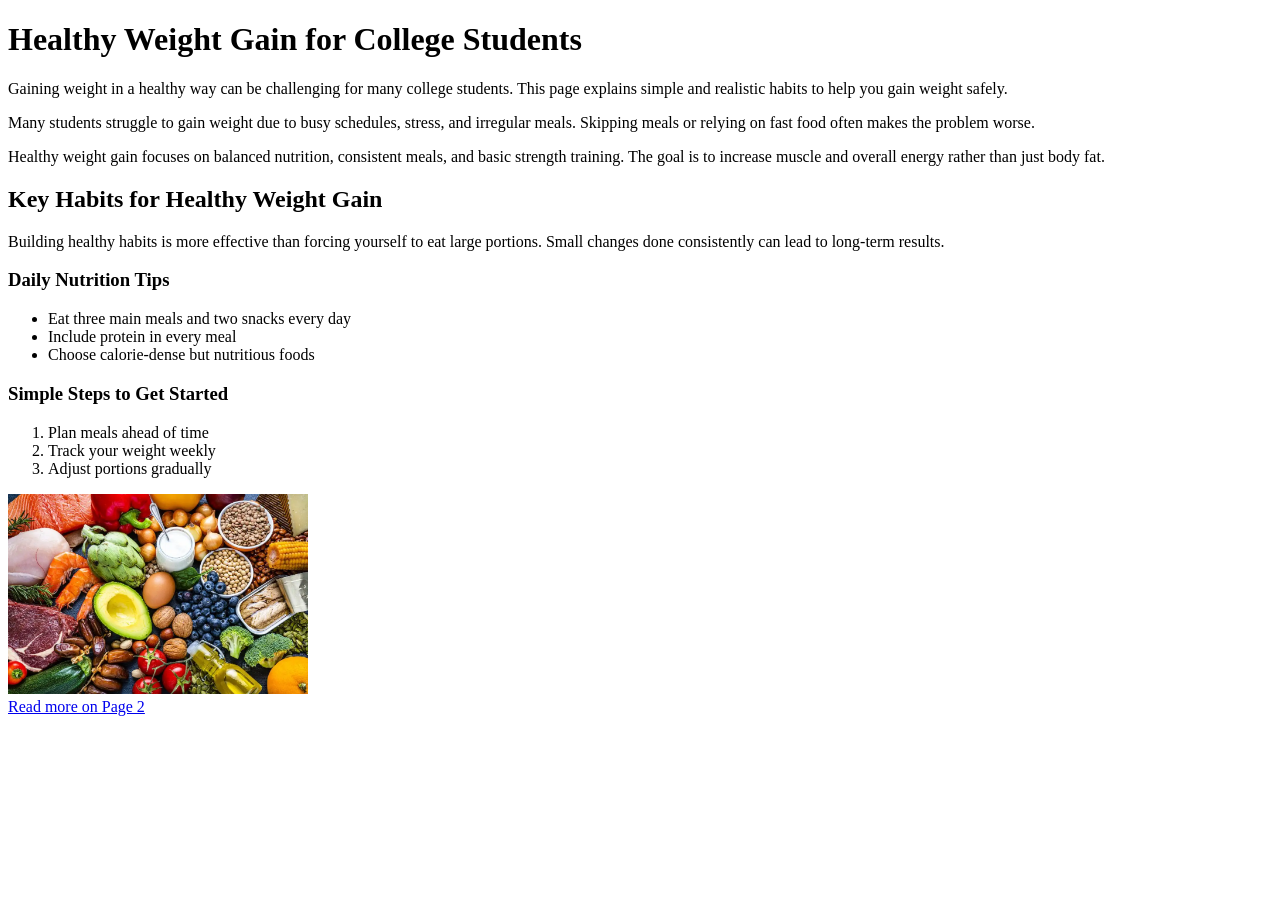
==== index.html @ 1ef4fbcf "Healthy Weight Gain For College Students" ====
<!DOCTYPE html>
<html lang="en">
<head>
  <meta charset="UTF-8">
  <meta name="viewport" content="width=device-width, initial-scale=1.0">
  <title>Healthy Weight Gain Guide</title>
</head>
<body>

    <!--Header contains the main title and introduction of the page-->
  <header>
    <h1>Healthy Weight Gain for College Students</h1>
    <p>
      Gaining weight in a healthy way can be challenging for many college students.
      This page explains simple and realistic habits to help you gain weight safely.
    </p>
  </header>

    <!-- Main section holds the primary educational content -->
  <main>
    <p>
      Many students struggle to gain weight due to busy schedules, stress, and irregular meals.
      Skipping meals or relying on fast food often makes the problem worse.
    </p>

    <p>
      Healthy weight gain focuses on balanced nutrition, consistent meals, and basic strength training.
      The goal is to increase muscle and overall energy rather than just body fat.
    </p>

    <!-- Section groups related tips and lists together -->

    <section>
      <h2>Key Habits for Healthy Weight Gain</h2>

      <p>
        Building healthy habits is more effective than forcing yourself to eat large portions.
        Small changes done consistently can lead to long-term results.
      </p>

      <h3>Daily Nutrition Tips</h3>
      <ul>
        <li>Eat three main meals and two snacks every day</li>
        <li>Include protein in every meal</li>
        <li>Choose calorie-dense but nutritious foods</li>
      </ul>

      <h3>Simple Steps to Get Started</h3>
      <ol>
        <li>Plan meals ahead of time</li>
        <li>Track your weight weekly</li>
        <li>Adjust portions gradually</li>
      </ol>

      <img 
        src="images/cover.webp" 
        alt="Healthy meals and strength training for weight gain" 
        width="300">
    </section>
  </main>
    <!-- Footer provides navigation to the other page -->

  <footer>
    <a href="page2.html">Read more on Page 2</a>
  </footer>

</body>
</html>
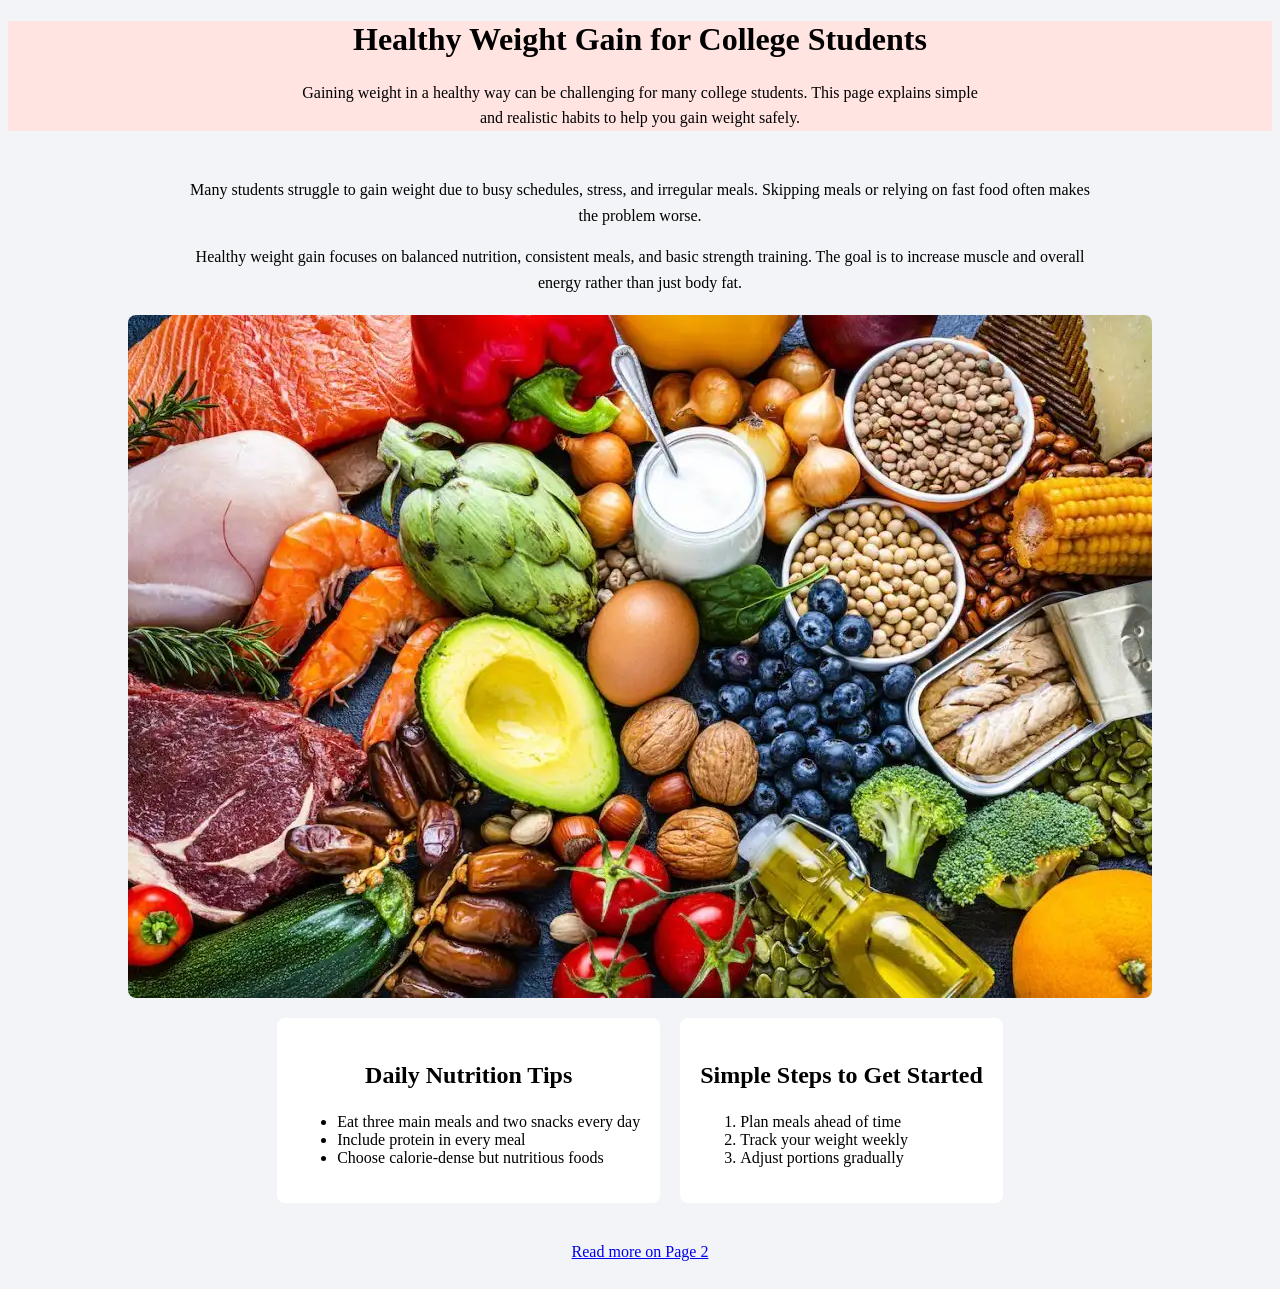
==== commit afbac569: "Added styles for main page layout and Flexbox" ====
--- a/index.html
+++ b/index.html
@@ -4,11 +4,14 @@
   <meta charset="UTF-8">
   <meta name="viewport" content="width=device-width, initial-scale=1.0">
   <title>Healthy Weight Gain Guide</title>
+
+  <link rel="stylesheet" href="./css/style.css" />
 </head>
 <body>
 
     <!--Header contains the main title and introduction of the page-->
-  <header>
+  <header id="main-header">
+
     <h1>Healthy Weight Gain for College Students</h1>
     <p>
       Gaining weight in a healthy way can be challenging for many college students.
@@ -30,37 +33,45 @@
 
     <!-- Section groups related tips and lists together -->
 
-    <section>
-      <h2>Key Habits for Healthy Weight Gain</h2>
+    <section id="habits-section">
 
-      <p>
-        Building healthy habits is more effective than forcing yourself to eat large portions.
-        Small changes done consistently can lead to long-term results.
-      </p>
+  <!-- Image centered at the top -->
+      <div class="image-wrapper">
+        <img 
+          src="images/cover.webp" 
+          alt="Healthy meals and strength training for weight gain">
+      </div>
 
+  <!-- Flexbox container for two boxes -->
+  <div class="flex-container">
+
+    <div class="content-box">
       <h3>Daily Nutrition Tips</h3>
       <ul>
         <li>Eat three main meals and two snacks every day</li>
         <li>Include protein in every meal</li>
         <li>Choose calorie-dense but nutritious foods</li>
       </ul>
+    </div>
 
+    <div class="content-box">
       <h3>Simple Steps to Get Started</h3>
       <ol>
         <li>Plan meals ahead of time</li>
         <li>Track your weight weekly</li>
         <li>Adjust portions gradually</li>
       </ol>
+    </div>
 
-      <img 
-        src="images/cover.webp" 
-        alt="Healthy meals and strength training for weight gain" 
-        width="300">
-    </section>
+  </div>
+
+</section>
+
+
   </main>
     <!-- Footer provides navigation to the other page -->
 
-  <footer>
+  <footer id="main-footer">
     <a href="page2.html">Read more on Page 2</a>
   </footer>
 
--- a/css/style.css
+++ b/css/style.css
@@ -0,0 +1,34 @@
+/* Page background + font */
+body { background-color: #f2f4f7; }
+header { background-color: mistyrose; text-align: center; }
+h3 { font-size: 24px; text-align: center; }
+p {line-height: 1.6;margin-bottom: 16px;text-align: center; }
+header p {max-width: 700px;margin: 10px auto;}
+img { border-radius: 8px; display: block; margin: 0 auto; }
+
+
+/* ID selectors */
+main {max-width: 900px;margin: 0 auto;padding: 20px;}
+#habits-section { max-width: 1000px; margin: 0 auto; }
+#main-footer, #main-footer2  { text-align: center; padding: 20px; }
+
+/* Class selectors */
+.content-box { background: white; padding: 20px; border-radius: 8px;}
+.image-wrapper {display: flex;justify-content: center;margin: 20px 0;}
+.intro-text { text-align: center; max-width: 800px; margin: 10px auto; }
+.subheader { font-weight: bold; font-size: 20px; text-align: center; }
+
+.button-link {
+  background-color: #04AA6D;
+  color: white;
+  padding: 12px 16px;
+  text-decoration: none;
+  display: inline-block;
+  border-radius: 6px;
+}
+
+
+/*Flexbox layout for two boxes*/
+.flex-container {display: flex;gap: 20px;max-width: 900px;margin: 0 auto;justify-content: center;}
+#workout_wrapper {display: flex;gap: 20px;}
+#exercise-list,#routine-list {flex: 1;}
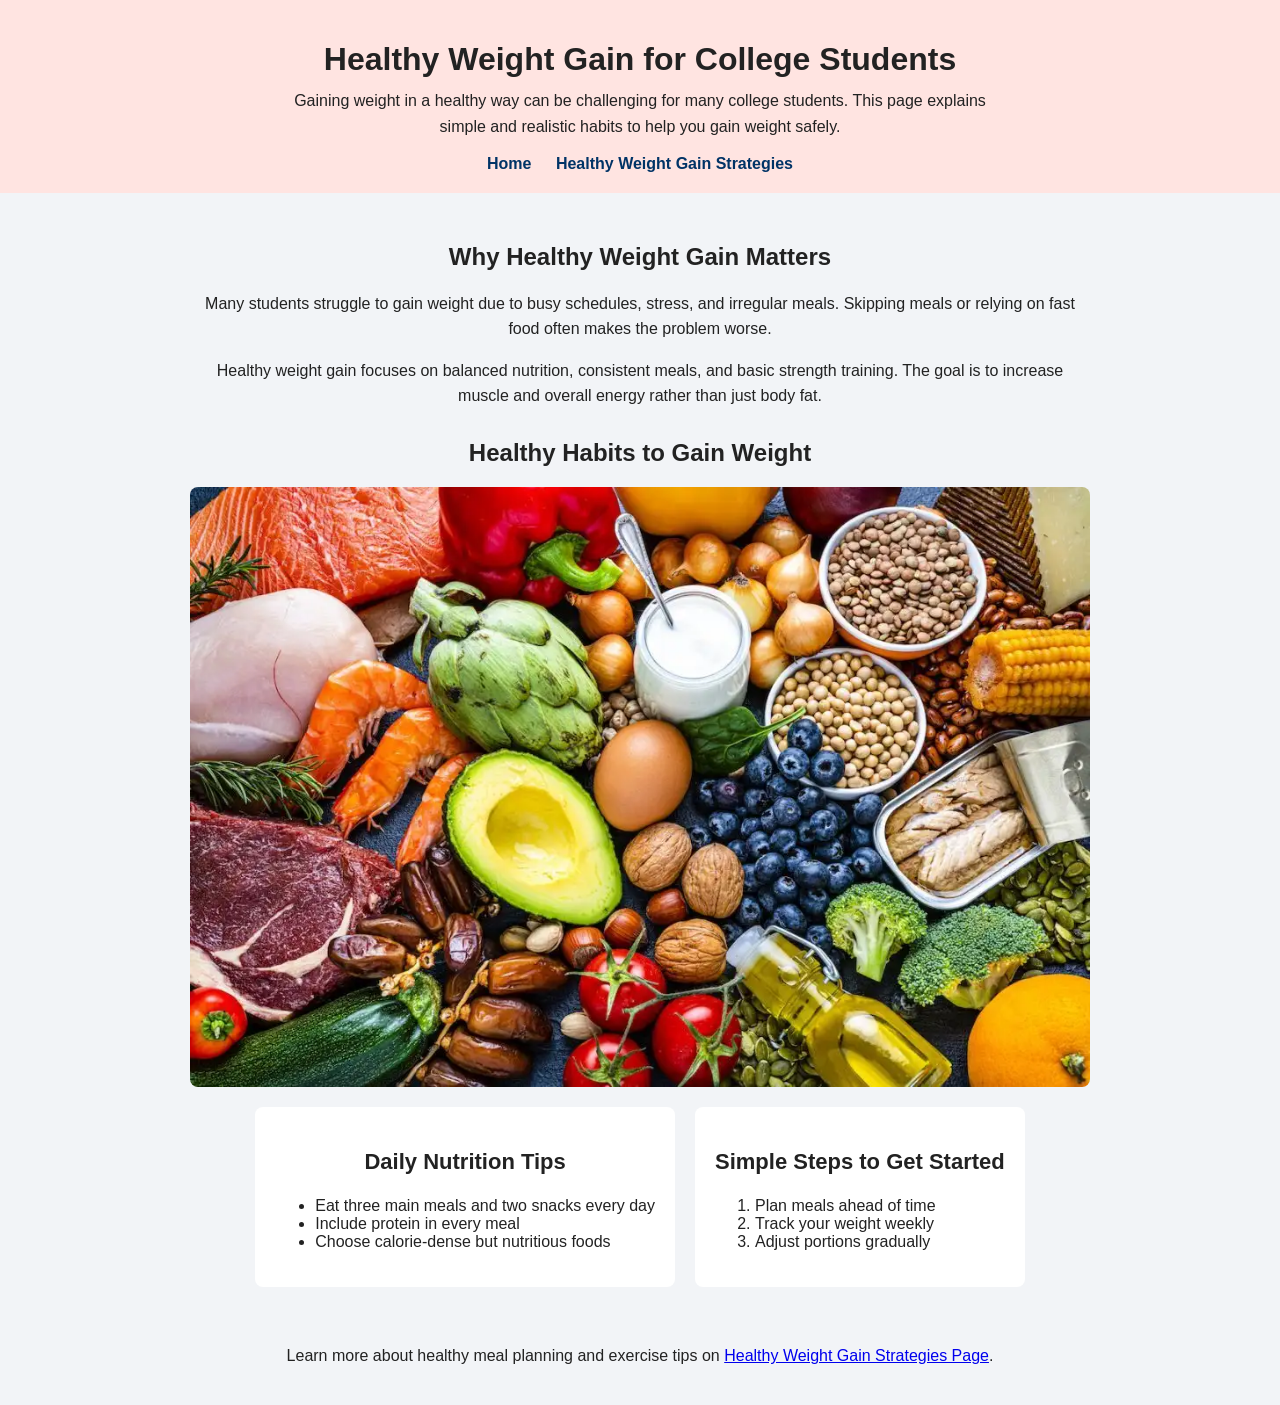
==== commit 7da12dea: "Add responsive media query and improve accessibility styling" ====
--- a/index.html
+++ b/index.html
@@ -4,75 +4,91 @@
   <meta charset="UTF-8">
   <meta name="viewport" content="width=device-width, initial-scale=1.0">
   <title>Healthy Weight Gain Guide</title>
-
   <link rel="stylesheet" href="./css/style.css" />
 </head>
+
 <body>
 
-    <!--Header contains the main title and introduction of the page-->
+  <!-- Skip link for keyboard users -->
+  <a class="skip-link" href="#main-content">Skip to main content</a>
+
+  <!-- Header contains the main title and introduction -->
   <header id="main-header">
-
     <h1>Healthy Weight Gain for College Students</h1>
     <p>
       Gaining weight in a healthy way can be challenging for many college students.
       This page explains simple and realistic habits to help you gain weight safely.
     </p>
+
+    <!-- Navigation -->
+    <nav aria-label="Primary Navigation">
+      <a href="index.html">Home</a>
+      <a href="page2.html">Healthy Weight Gain Strategies</a>
+    </nav>
   </header>
 
-    <!-- Main section holds the primary educational content -->
-  <main>
-    <p>
-      Many students struggle to gain weight due to busy schedules, stress, and irregular meals.
-      Skipping meals or relying on fast food often makes the problem worse.
-    </p>
+  <!-- Main section holds the primary educational content -->
+  <main id="main-content">
 
-    <p>
-      Healthy weight gain focuses on balanced nutrition, consistent meals, and basic strength training.
-      The goal is to increase muscle and overall energy rather than just body fat.
-    </p>
+    <section>
+      <h2>Why Healthy Weight Gain Matters</h2>
 
-    <!-- Section groups related tips and lists together -->
+      <p>
+        Many students struggle to gain weight due to busy schedules, stress, and irregular meals.
+        Skipping meals or relying on fast food often makes the problem worse.
+      </p>
 
+      <p>
+        Healthy weight gain focuses on balanced nutrition, consistent meals, and basic strength training.
+        The goal is to increase muscle and overall energy rather than just body fat.
+      </p>
+    </section>
+
+    <!-- Section groups related tips -->
     <section id="habits-section">
 
-  <!-- Image centered at the top -->
+      <h2>Healthy Habits to Gain Weight</h2>
+
+      <!-- Image -->
       <div class="image-wrapper">
         <img 
           src="images/cover.webp" 
-          alt="Healthy meals and strength training for weight gain">
+          alt="Healthy balanced meals and college student strength training for muscle gain">
       </div>
 
-  <!-- Flexbox container for two boxes -->
-  <div class="flex-container">
+      <!-- Flexbox container -->
+      <div class="flex-container">
 
-    <div class="content-box">
-      <h3>Daily Nutrition Tips</h3>
-      <ul>
-        <li>Eat three main meals and two snacks every day</li>
-        <li>Include protein in every meal</li>
-        <li>Choose calorie-dense but nutritious foods</li>
-      </ul>
-    </div>
+        <div class="content-box">
+          <h3>Daily Nutrition Tips</h3>
+          <ul>
+            <li>Eat three main meals and two snacks every day</li>
+            <li>Include protein in every meal</li>
+            <li>Choose calorie-dense but nutritious foods</li>
+          </ul>
+        </div>
 
-    <div class="content-box">
-      <h3>Simple Steps to Get Started</h3>
-      <ol>
-        <li>Plan meals ahead of time</li>
-        <li>Track your weight weekly</li>
-        <li>Adjust portions gradually</li>
-      </ol>
-    </div>
+        <div class="content-box">
+          <h3>Simple Steps to Get Started</h3>
+          <ol>
+            <li>Plan meals ahead of time</li>
+            <li>Track your weight weekly</li>
+            <li>Adjust portions gradually</li>
+          </ol>
+        </div>
 
-  </div>
+      </div>
 
-</section>
-
+    </section>
 
   </main>
-    <!-- Footer provides navigation to the other page -->
 
+  <!-- Footer -->
   <footer id="main-footer">
-    <a href="page2.html">Read more on Page 2</a>
+    <p>
+      Learn more about healthy meal planning and exercise tips on 
+      <a href="page2.html">Healthy Weight Gain Strategies Page</a>.
+    </p>
   </footer>
 
 </body>
--- a/css/style.css
+++ b/css/style.css
@@ -1,25 +1,110 @@
-/* Page background + font */
-body { background-color: #f2f4f7; }
-header { background-color: mistyrose; text-align: center; }
-h3 { font-size: 24px; text-align: center; }
-p {line-height: 1.6;margin-bottom: 16px;text-align: center; }
-header p {max-width: 700px;margin: 10px auto;}
-img { border-radius: 8px; display: block; margin: 0 auto; }
+/* Base Styles */
 
+body {
+  background-color: #f2f4f7;
+  font-family: Arial, sans-serif;
+  margin: 0;
+  padding: 0;
+  color: #222; /* Better contrast */
+}
 
-/* ID selectors */
-main {max-width: 900px;margin: 0 auto;padding: 20px;}
-#habits-section { max-width: 1000px; margin: 0 auto; }
-#main-footer, #main-footer2  { text-align: center; padding: 20px; }
+header {
+  background-color: #ffe4e1;
+  text-align: center;
+  padding: 20px;
+}
 
-/* Class selectors */
-.content-box { background: white; padding: 20px; border-radius: 8px;}
-.image-wrapper {display: flex;justify-content: center;margin: 20px 0;}
-.intro-text { text-align: center; max-width: 800px; margin: 10px auto; }
-.subheader { font-weight: bold; font-size: 20px; text-align: center; }
+h1 {
+  margin-bottom: 10px;
+}
+
+h2 {
+  text-align: center;
+  margin-top: 30px;
+}
+
+h3 {
+  font-size: 22px;
+  text-align: center;
+}
+
+p {
+  line-height: 1.6;
+  margin-bottom: 16px;
+  text-align: center;
+}
+
+header p {
+  max-width: 700px;
+  margin: 10px auto;
+}
+
+img {
+  border-radius: 8px;
+  display: block;
+  margin: 0 auto;
+  max-width: 100%; /* Makes image responsive */
+  height: auto;
+}
+
+/* Navigation */
+
+nav {
+  margin-top: 15px;
+}
+
+nav a {
+  margin: 0 10px;
+  text-decoration: none;
+  color: #003366; 
+  font-weight: bold;
+}
+
+nav a:hover {
+  text-decoration: underline;
+}
+
+/* Layout */
+
+main {
+  max-width: 900px;
+  margin: 0 auto;
+  padding: 20px;
+}
+
+#habits-section {
+  max-width: 1000px;
+  margin: 0 auto;
+}
+
+#main-footer,
+#main-footer-2 {
+  text-align: center;
+  padding: 20px;
+}
+
+/* Components */
+
+.content-box {
+  background: white;
+  padding: 20px;
+  border-radius: 8px;
+}
+
+.image-wrapper {
+  display: flex;
+  justify-content: center;
+  margin: 20px 0;
+}
+
+.intro-text {
+  text-align: center;
+  max-width: 800px;
+  margin: 10px auto;
+}
 
 .button-link {
-  background-color: #04AA6D;
+  background-color: #047857; /* Darker green for contrast */
   color: white;
   padding: 12px 16px;
   text-decoration: none;
@@ -27,8 +112,70 @@
   border-radius: 6px;
 }
 
+.button-link:hover {
+  background-color: #065f46;
+}
 
-/*Flexbox layout for two boxes*/
-.flex-container {display: flex;gap: 20px;max-width: 900px;margin: 0 auto;justify-content: center;}
-#workout_wrapper {display: flex;gap: 20px;}
-#exercise-list,#routine-list {flex: 1;}
+/* Flexbox Layout */
+
+.flex-container {
+  display: flex;
+  gap: 20px;
+  max-width: 900px;
+  margin: 0 auto;
+  justify-content: center;
+}
+
+#workout_wrapper {
+  display: flex;
+  gap: 20px;
+}
+
+#exercise-list,
+#routine-list {
+  flex: 1;
+}
+
+/* Skip Link (Accessibility) */
+
+.skip-link {
+  position: absolute;
+  left: -999px;
+  top: 10px;
+}
+
+.skip-link:focus {
+  left: 10px;
+  background: white;
+  padding: 8px 12px;
+  border: 2px solid black;
+  z-index: 1000;
+}
+
+/* Responsive Media Query */
+
+@media (max-width: 768px) {
+
+  body {
+    font-size: 15px;
+  }
+
+  .flex-container,
+  #workout_wrapper {
+    flex-direction: column;
+    align-items: center;
+  }
+
+  nav a {
+    display: block;
+    margin: 10px 0;
+  }
+
+  main {
+    padding: 15px;
+  }
+
+  .content-box {
+    width: 100%;
+  }
+}
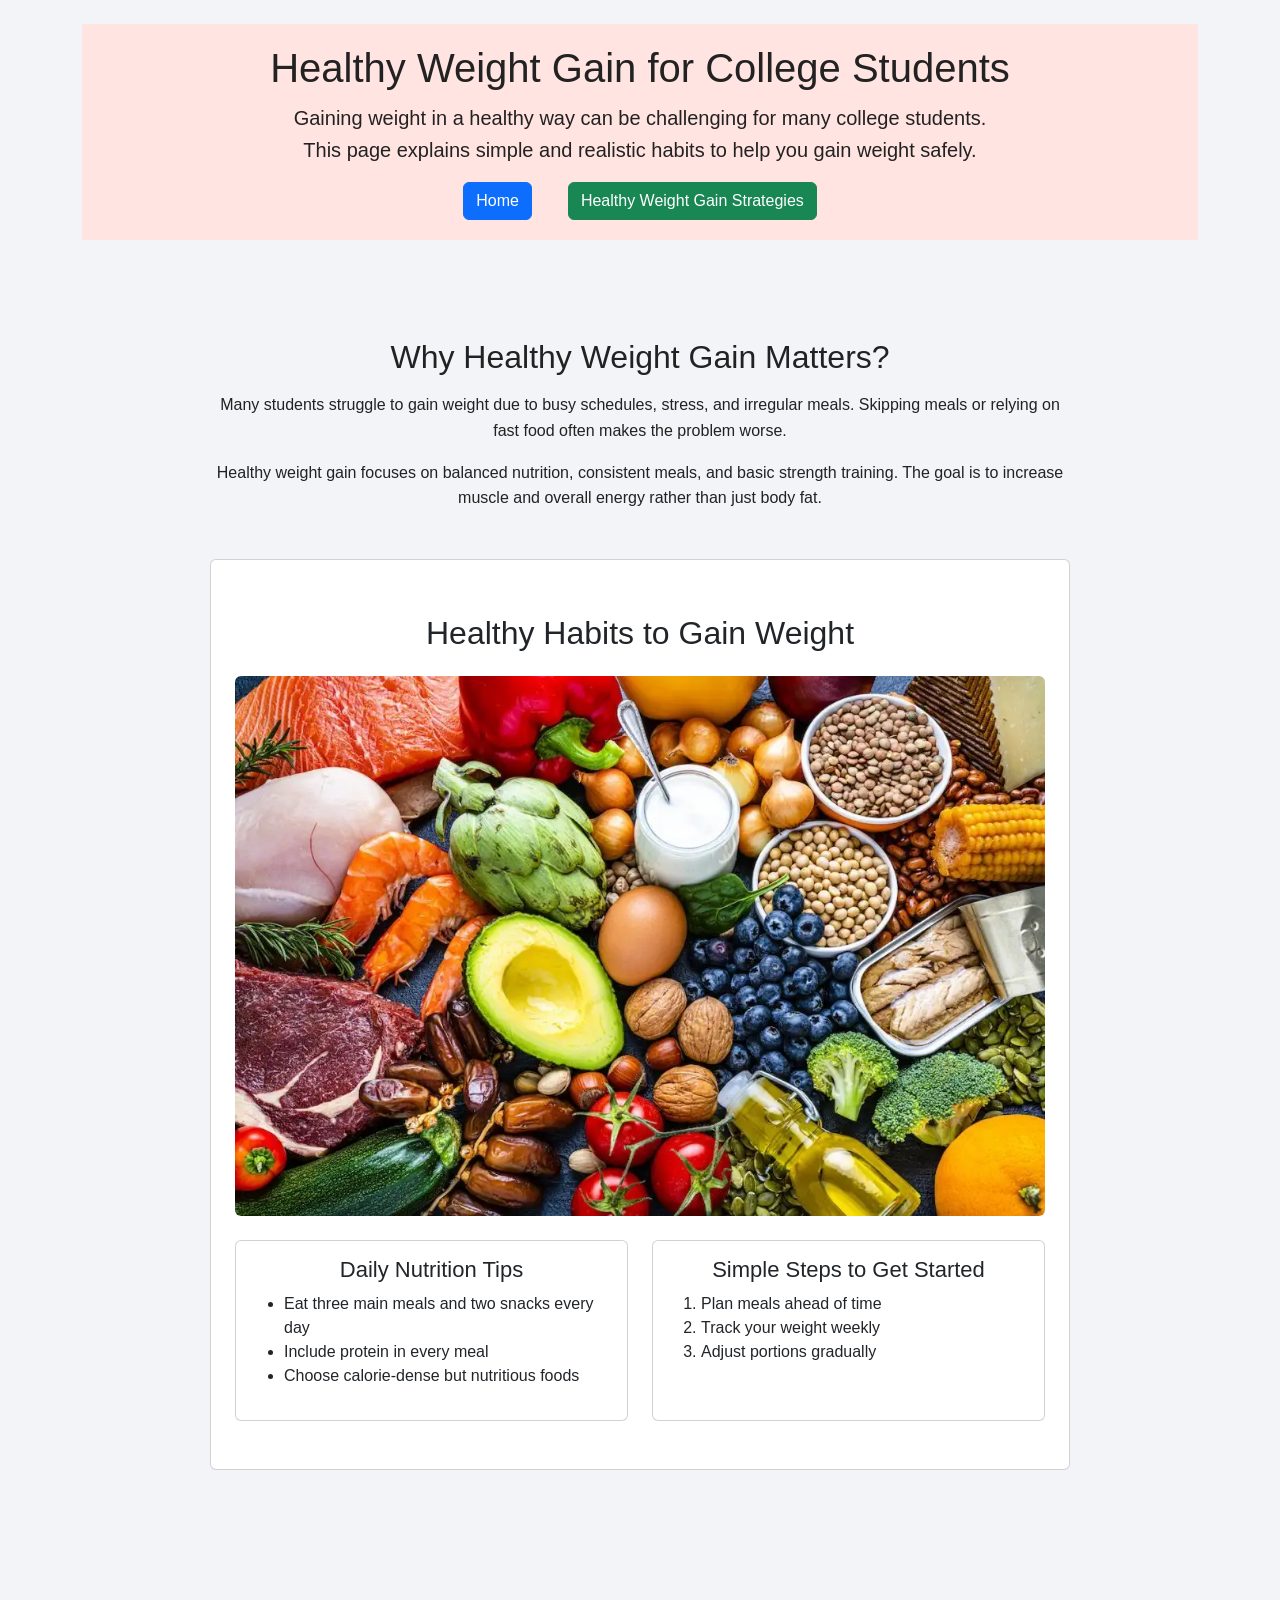
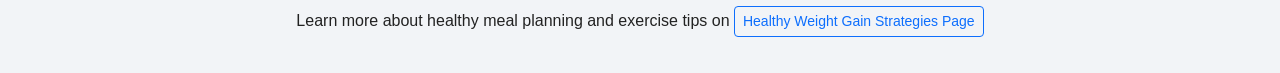
==== commit 511b8925: "Added Bootstrap CDN and updated HTML structure" ====
--- a/index.html
+++ b/index.html
@@ -4,92 +4,109 @@
   <meta charset="UTF-8">
   <meta name="viewport" content="width=device-width, initial-scale=1.0">
   <title>Healthy Weight Gain Guide</title>
+
+  <!-- Bootstrap CDN (MUST be before style.css) -->
+  <link href="https://cdn.jsdelivr.net/npm/bootstrap@5.3.3/dist/css/bootstrap.min.css" rel="stylesheet">
+
+  <!-- Custom CSS -->
   <link rel="stylesheet" href="./css/style.css" />
 </head>
 
 <body>
 
-  <!-- Skip link for keyboard users -->
+  <!-- Skip link for accessibility -->
   <a class="skip-link" href="#main-content">Skip to main content</a>
 
-  <!-- Header contains the main title and introduction -->
-  <header id="main-header">
-    <h1>Healthy Weight Gain for College Students</h1>
-    <p>
-      Gaining weight in a healthy way can be challenging for many college students.
-      This page explains simple and realistic habits to help you gain weight safely.
-    </p>
+  <!-- Wrap everything inside container -->
+  <div class="container mt-4">
 
-    <!-- Navigation -->
-    <nav aria-label="Primary Navigation">
-      <a href="index.html">Home</a>
-      <a href="page2.html">Healthy Weight Gain Strategies</a>
-    </nav>
-  </header>
-
-  <!-- Main section holds the primary educational content -->
-  <main id="main-content">
-
-    <section>
-      <h2>Why Healthy Weight Gain Matters</h2>
-
-      <p>
-        Many students struggle to gain weight due to busy schedules, stress, and irregular meals.
-        Skipping meals or relying on fast food often makes the problem worse.
+    <!-- Header -->
+    <header id="main-header" class="text-center mb-5">
+      <h1 class="custom-heading">Healthy Weight Gain for College Students</h1>
+      <p class="lead">
+        Gaining weight in a healthy way can be challenging for many college students.
+        This page explains simple and realistic habits to help you gain weight safely.
       </p>
 
-      <p>
-        Healthy weight gain focuses on balanced nutrition, consistent meals, and basic strength training.
-        The goal is to increase muscle and overall energy rather than just body fat.
-      </p>
-    </section>
+      <!-- Navigation as buttons -->
+      <nav class="d-flex justify-content-center gap-3 mt-3" aria-label="Primary Navigation">
+        <a href="index.html" class="btn btn-primary">Home</a>
+        <a href="page2.html" class="btn btn-success">Healthy Weight Gain Strategies</a>
+      </nav>
+    </header>
 
-    <!-- Section groups related tips -->
-    <section id="habits-section">
+    <!-- Main Content -->
+    <main id="main-content">
 
-      <h2>Healthy Habits to Gain Weight</h2>
+      <section class="mb-5">
+        <h2 class="mb-3">Why Healthy Weight Gain Matters?</h2>
 
-      <!-- Image -->
-      <div class="image-wrapper">
-        <img 
-          src="images/cover.webp" 
-          alt="Healthy balanced meals and college student strength training for muscle gain">
-      </div>
+        <p>
+          Many students struggle to gain weight due to busy schedules, stress, and irregular meals.
+          Skipping meals or relying on fast food often makes the problem worse.
+        </p>
 
-      <!-- Flexbox container -->
-      <div class="flex-container">
+        <p>
+          Healthy weight gain focuses on balanced nutrition, consistent meals, and basic strength training.
+          The goal is to increase muscle and overall energy rather than just body fat.
+        </p>
+      </section>
 
-        <div class="content-box">
-          <h3>Daily Nutrition Tips</h3>
-          <ul>
-            <li>Eat three main meals and two snacks every day</li>
-            <li>Include protein in every meal</li>
-            <li>Choose calorie-dense but nutritious foods</li>
-          </ul>
+      <!-- Habits Section -->
+      <section class="card p-4 mb-5">
+
+        <h2 class="text-center mb-4">Healthy Habits to Gain Weight</h2>
+
+        <!-- Centered Image -->
+        <div class="text-center mb-4">
+          <img 
+            src="images/cover.webp" 
+            alt="Healthy balanced meals and college student strength training for muscle gain"
+            class="img-fluid rounded">
         </div>
 
-        <div class="content-box">
-          <h3>Simple Steps to Get Started</h3>
-          <ol>
-            <li>Plan meals ahead of time</li>
-            <li>Track your weight weekly</li>
-            <li>Adjust portions gradually</li>
-          </ol>
+        <!-- Bootstrap Grid (Replaces Flexbox) -->
+        <div class="row">
+
+          <div class="col-md-6 mb-4">
+            <div class="card p-3 h-100">
+              <h3>Daily Nutrition Tips</h3>
+              <ul>
+                <li>Eat three main meals and two snacks every day</li>
+                <li>Include protein in every meal</li>
+                <li>Choose calorie-dense but nutritious foods</li>
+              </ul>
+            </div>
+          </div>
+
+          <div class="col-md-6 mb-4">
+            <div class="card p-3 h-100">
+              <h3>Simple Steps to Get Started</h3>
+              <ol>
+                <li>Plan meals ahead of time</li>
+                <li>Track your weight weekly</li>
+                <li>Adjust portions gradually</li>
+              </ol>
+            </div>
+          </div>
+
         </div>
 
-      </div>
+      </section>
 
-    </section>
+    </main>
 
-  </main>
+    <!-- Footer -->
+    <footer id="main-footer" class="text-center mt-5">
+      <p>
+        Learn more about healthy meal planning and exercise tips on 
+        <a href="page2.html" class="btn btn-outline-primary btn-sm">
+          Healthy Weight Gain Strategies Page
+        </a>
+      </p>
+    </footer>
 
-  <!-- Footer -->
-  <footer id="main-footer">
-    <p>
-      Learn more about healthy meal planning and exercise tips on 
-      <a href="page2.html">Healthy Weight Gain Strategies Page</a>.
-    </p>
-  </footer>
+  </div>
 
 </body>
-</html>
+</html> 
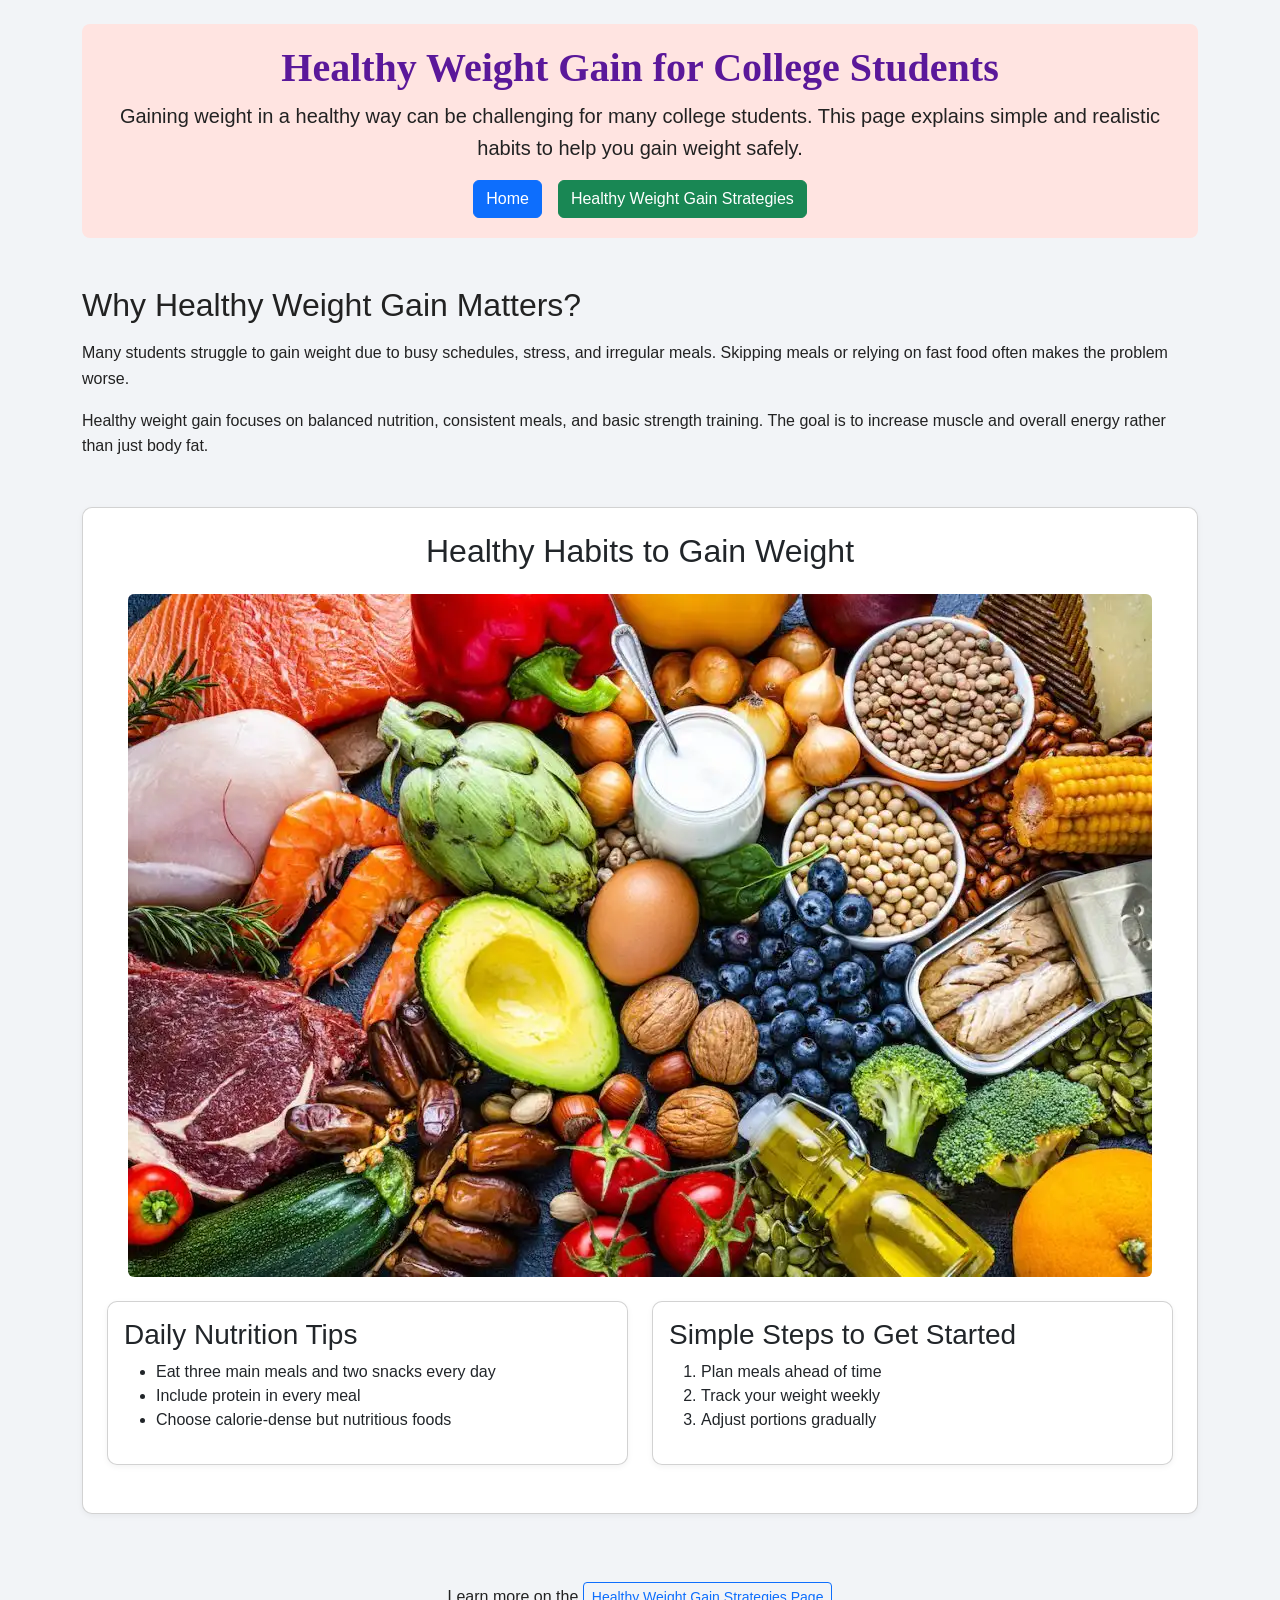
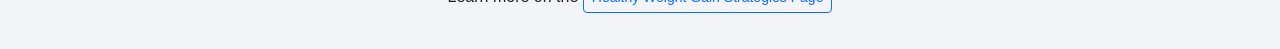
==== commit e9e018f5: "Final polish before deployment" ====
--- a/index.html
+++ b/index.html
@@ -5,22 +5,19 @@
   <meta name="viewport" content="width=device-width, initial-scale=1.0">
   <title>Healthy Weight Gain Guide</title>
 
-  <!-- Bootstrap CDN (MUST be before style.css) -->
+  <!-- Bootstrap CDN -->
   <link href="https://cdn.jsdelivr.net/npm/bootstrap@5.3.3/dist/css/bootstrap.min.css" rel="stylesheet">
 
   <!-- Custom CSS -->
-  <link rel="stylesheet" href="./css/style.css" />
+  <link rel="stylesheet" href="./css/style.css">
 </head>
 
 <body>
 
-  <!-- Skip link for accessibility -->
   <a class="skip-link" href="#main-content">Skip to main content</a>
 
-  <!-- Wrap everything inside container -->
   <div class="container mt-4">
 
-    <!-- Header -->
     <header id="main-header" class="text-center mb-5">
       <h1 class="custom-heading">Healthy Weight Gain for College Students</h1>
       <p class="lead">
@@ -28,46 +25,37 @@
         This page explains simple and realistic habits to help you gain weight safely.
       </p>
 
-      <!-- Navigation as buttons -->
       <nav class="d-flex justify-content-center gap-3 mt-3" aria-label="Primary Navigation">
         <a href="index.html" class="btn btn-primary">Home</a>
         <a href="page2.html" class="btn btn-success">Healthy Weight Gain Strategies</a>
       </nav>
     </header>
 
-    <!-- Main Content -->
     <main id="main-content">
 
       <section class="mb-5">
         <h2 class="mb-3">Why Healthy Weight Gain Matters?</h2>
-
         <p>
           Many students struggle to gain weight due to busy schedules, stress, and irregular meals.
           Skipping meals or relying on fast food often makes the problem worse.
         </p>
-
         <p>
           Healthy weight gain focuses on balanced nutrition, consistent meals, and basic strength training.
           The goal is to increase muscle and overall energy rather than just body fat.
         </p>
       </section>
 
-      <!-- Habits Section -->
       <section class="card p-4 mb-5">
-
         <h2 class="text-center mb-4">Healthy Habits to Gain Weight</h2>
 
-        <!-- Centered Image -->
         <div class="text-center mb-4">
           <img 
-            src="images/cover.webp" 
+            src="./images/cover.webp"
             alt="Healthy balanced meals and college student strength training for muscle gain"
             class="img-fluid rounded">
         </div>
 
-        <!-- Bootstrap Grid (Replaces Flexbox) -->
         <div class="row">
-
           <div class="col-md-6 mb-4">
             <div class="card p-3 h-100">
               <h3>Daily Nutrition Tips</h3>
@@ -89,17 +77,15 @@
               </ol>
             </div>
           </div>
-
         </div>
 
       </section>
 
     </main>
 
-    <!-- Footer -->
     <footer id="main-footer" class="text-center mt-5">
       <p>
-        Learn more about healthy meal planning and exercise tips on 
+        Learn more on the
         <a href="page2.html" class="btn btn-outline-primary btn-sm">
           Healthy Weight Gain Strategies Page
         </a>
@@ -109,4 +95,4 @@
   </div>
 
 </body>
-</html> +</html>
--- a/css/style.css
+++ b/css/style.css
@@ -1,142 +1,29 @@
-/* Base Styles */
-
 body {
   background-color: #f2f4f7;
   font-family: Arial, sans-serif;
-  margin: 0;
-  padding: 0;
-  color: #222; /* Better contrast */
+  color: #222;
 }
 
 header {
   background-color: #ffe4e1;
-  text-align: center;
+  border-radius: 8px;
   padding: 20px;
 }
 
-h1 {
-  margin-bottom: 10px;
-}
-
-h2 {
-  text-align: center;
-  margin-top: 30px;
-}
-
-h3 {
-  font-size: 22px;
-  text-align: center;
+.custom-heading {
+  font-family: Georgia, serif;
+  font-weight: bold;
+  color: #5A189A;
 }
 
 p {
   line-height: 1.6;
-  margin-bottom: 16px;
-  text-align: center;
-}
-
-header p {
-  max-width: 700px;
-  margin: 10px auto;
-}
-
-img {
-  border-radius: 8px;
-  display: block;
-  margin: 0 auto;
-  max-width: 100%; /* Makes image responsive */
-  height: auto;
-}
-
-/* Navigation */
-
-nav {
-  margin-top: 15px;
-}
-
-nav a {
-  margin: 0 10px;
-  text-decoration: none;
-  color: #003366; 
-  font-weight: bold;
-}
-
-nav a:hover {
-  text-decoration: underline;
-}
-
-/* Layout */
-
-main {
-  max-width: 900px;
-  margin: 0 auto;
-  padding: 20px;
-}
-
-#habits-section {
-  max-width: 1000px;
-  margin: 0 auto;
 }
 
 #main-footer,
 #main-footer-2 {
-  text-align: center;
   padding: 20px;
 }
-
-/* Components */
-
-.content-box {
-  background: white;
-  padding: 20px;
-  border-radius: 8px;
-}
-
-.image-wrapper {
-  display: flex;
-  justify-content: center;
-  margin: 20px 0;
-}
-
-.intro-text {
-  text-align: center;
-  max-width: 800px;
-  margin: 10px auto;
-}
-
-.button-link {
-  background-color: #047857; /* Darker green for contrast */
-  color: white;
-  padding: 12px 16px;
-  text-decoration: none;
-  display: inline-block;
-  border-radius: 6px;
-}
-
-.button-link:hover {
-  background-color: #065f46;
-}
-
-/* Flexbox Layout */
-
-.flex-container {
-  display: flex;
-  gap: 20px;
-  max-width: 900px;
-  margin: 0 auto;
-  justify-content: center;
-}
-
-#workout_wrapper {
-  display: flex;
-  gap: 20px;
-}
-
-#exercise-list,
-#routine-list {
-  flex: 1;
-}
-
-/* Skip Link (Accessibility) */
 
 .skip-link {
   position: absolute;
@@ -152,30 +39,7 @@
   z-index: 1000;
 }
 
-/* Responsive Media Query */
-
-@media (max-width: 768px) {
-
-  body {
-    font-size: 15px;
-  }
-
-  .flex-container,
-  #workout_wrapper {
-    flex-direction: column;
-    align-items: center;
-  }
-
-  nav a {
-    display: block;
-    margin: 10px 0;
-  }
-
-  main {
-    padding: 15px;
-  }
-
-  .content-box {
-    width: 100%;
-  }
-}
+.card {
+  border-radius: 10px;
+  box-shadow: 0 2px 6px rgba(0,0,0,0.05);
+}
